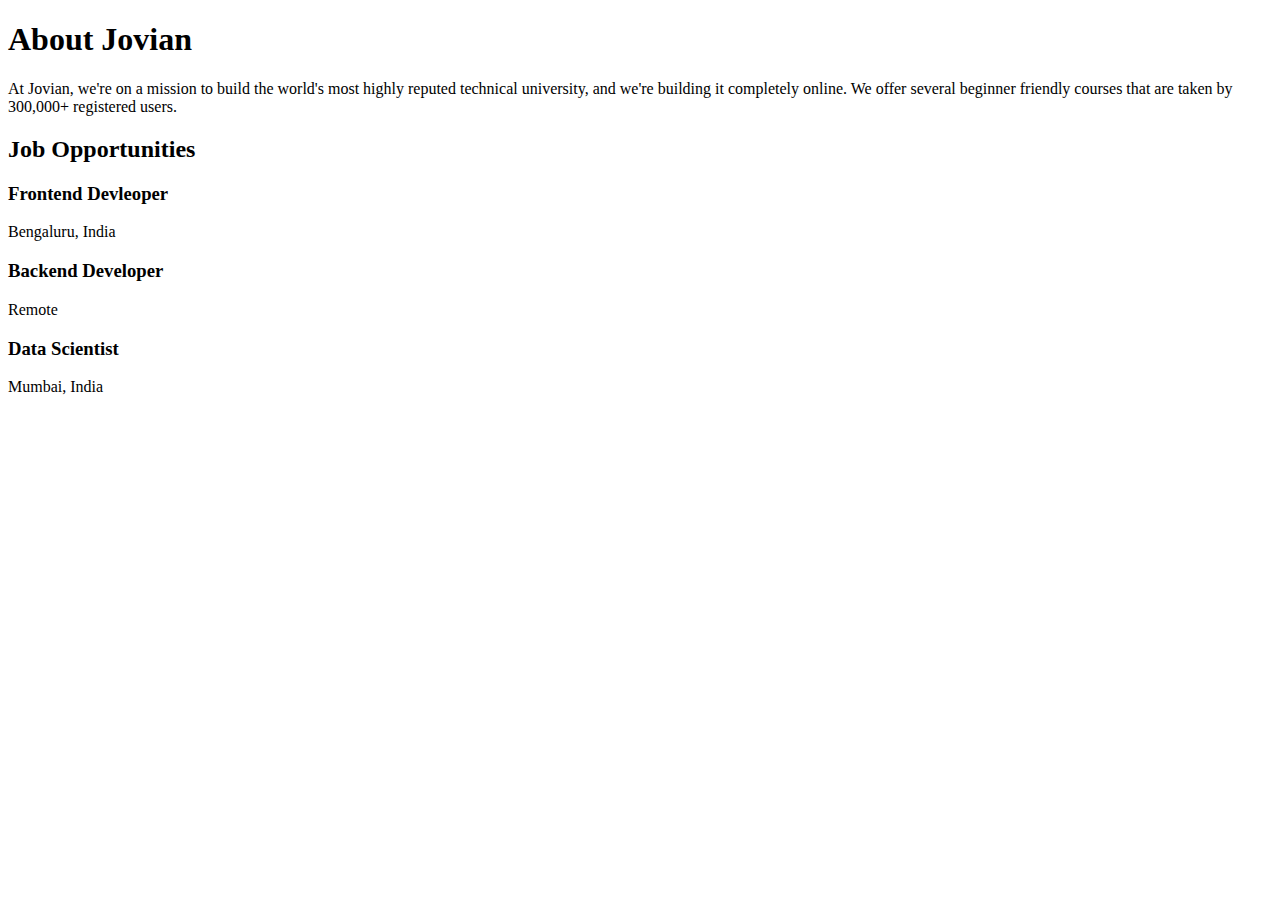
==== index.html @ d3e9a257 "40:11 on Video" ====
<!DOCTYPE html>
<html lang="en">

<head>
    <title>
        My First Web Page
    </title>

</head>

<body>
    <h1>About Jovian</h1>
    <p>At Jovian, we're on a mission to build
        the world's most highly reputed technical
        university, and we're building it completely
        online. We offer several beginner friendly
        courses that are taken by 300,000+ registered
        users.
    </p>
    <h2> Job Opportunities</h2>
    <div>
        <h3> Frontend Devleoper</h3>
        <span> Bengaluru, India</span>
    </div>
    <div>
        <h3> Backend Developer</h3>
        <span> Remote </span>
    </div>
    <div>
        <h3> Data Scientist</h3>
        <span> Mumbai, India</span>
    </div>
</body>

</html>
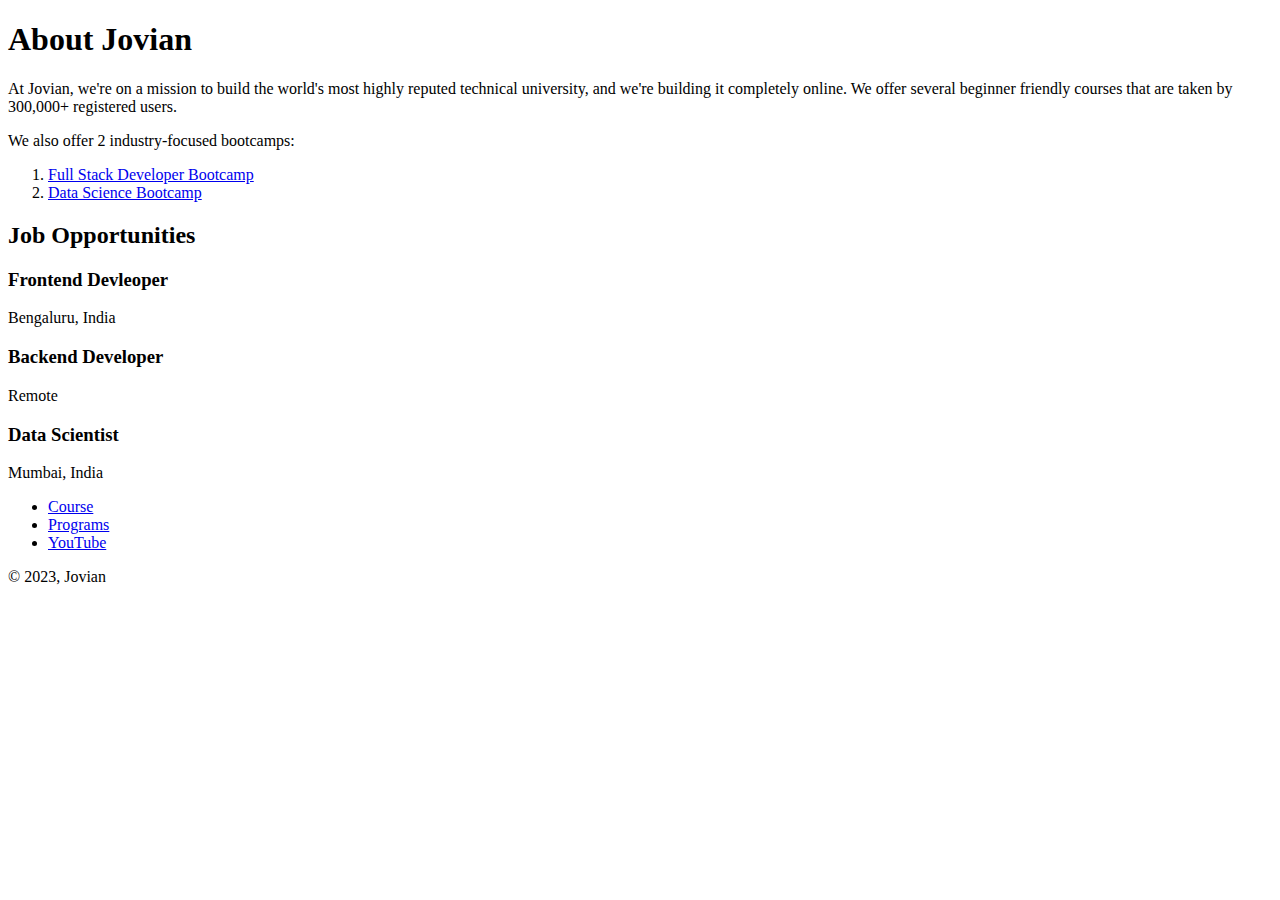
==== commit c2f26bc0: "49:58 on Video" ====
--- a/index.html
+++ b/index.html
@@ -17,6 +17,22 @@
         courses that are taken by 300,000+ registered
         users.
     </p>
+
+    <P>
+        We also offer 2 industry-focused bootcamps:
+        <ol>
+            <li> 
+                <a href="https://jovian.com/program/jovian-full-stack-developer-bootcamp">
+                Full Stack Developer Bootcamp
+                </a>
+            </li>
+            <li> 
+                <a href="https://jovian.com/learn/zero-to-data-analyst-bootcamp">
+                Data Science Bootcamp
+                </a>
+            </li>
+        </ol>
+    </P>
     <h2> Job Opportunities</h2>
     <div>
         <h3> Frontend Devleoper</h3>
@@ -30,6 +46,27 @@
         <h3> Data Scientist</h3>
         <span> Mumbai, India</span>
     </div>
+
+    <div>
+        <ul>
+            <li>
+                <a href="https://jovian.com/learn">
+                Course
+                </a>
+            </li>
+            <li>
+                <a href="https://jovian.com/learn">
+                Programs
+                </a>
+            </li>
+            <li>
+                <a href="https://jovian.com/learn">
+                YouTube
+                </a>
+            </li>
+        </ul>
+        <span> © 2023, Jovian</span>
+    </div>
 </body>
 
 </html>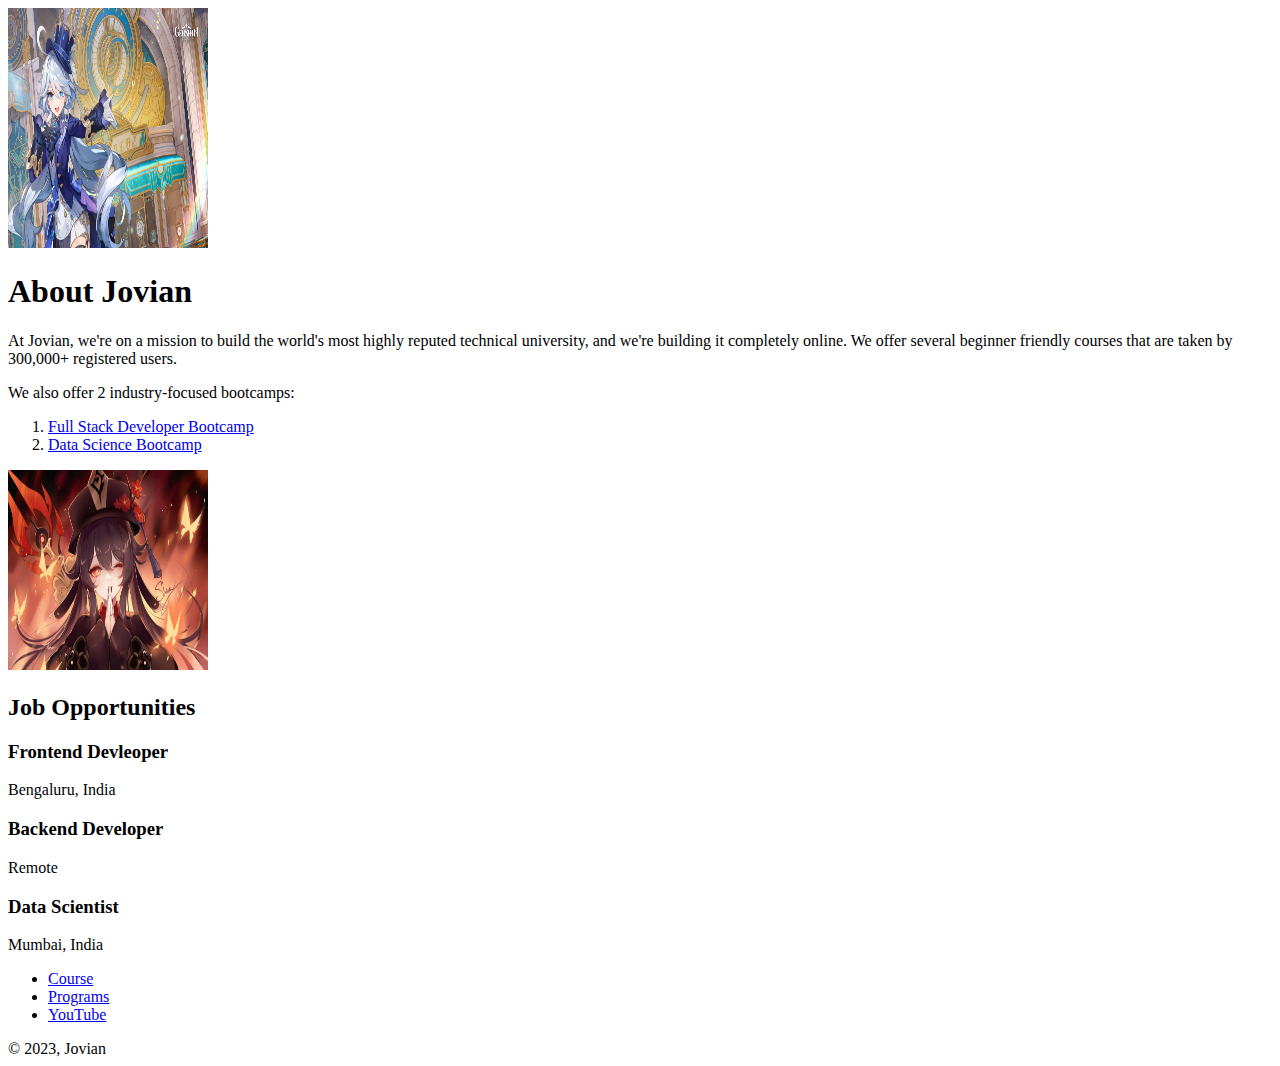
==== commit 592b44a3: "58min mark on video" ====
--- a/index.html
+++ b/index.html
@@ -9,6 +9,7 @@
 </head>
 
 <body>
+    <img src="furina.png" alt="Furina" width="200" height="240">
     <h1>About Jovian</h1>
     <p>At Jovian, we're on a mission to build
         the world's most highly reputed technical
@@ -20,19 +21,20 @@
 
     <P>
         We also offer 2 industry-focused bootcamps:
-        <ol>
-            <li> 
-                <a href="https://jovian.com/program/jovian-full-stack-developer-bootcamp">
+    <ol>
+        <li>
+            <a href="https://jovian.com/program/jovian-full-stack-developer-bootcamp">
                 Full Stack Developer Bootcamp
-                </a>
-            </li>
-            <li> 
-                <a href="https://jovian.com/learn/zero-to-data-analyst-bootcamp">
+            </a>
+        </li>
+        <li>
+            <a href="https://jovian.com/learn/zero-to-data-analyst-bootcamp">
                 Data Science Bootcamp
-                </a>
-            </li>
-        </ol>
+            </a>
+        </li>
+    </ol>
     </P>
+    <img src="hutao.png" alt="Hutao" width="200" height="200">
     <h2> Job Opportunities</h2>
     <div>
         <h3> Frontend Devleoper</h3>
@@ -50,18 +52,18 @@
     <div>
         <ul>
             <li>
-                <a href="https://jovian.com/learn">
-                Course
+                <a href="https://jovian.com/learn" target="_blank">
+                    Course
                 </a>
             </li>
             <li>
-                <a href="https://jovian.com/learn">
-                Programs
+                <a href="https://jovian.com/learn" target="_blank">
+                    Programs
                 </a>
             </li>
             <li>
-                <a href="https://jovian.com/learn">
-                YouTube
+                <a href="https://youtube.com/@jovianhq">
+                    YouTube
                 </a>
             </li>
         </ul>
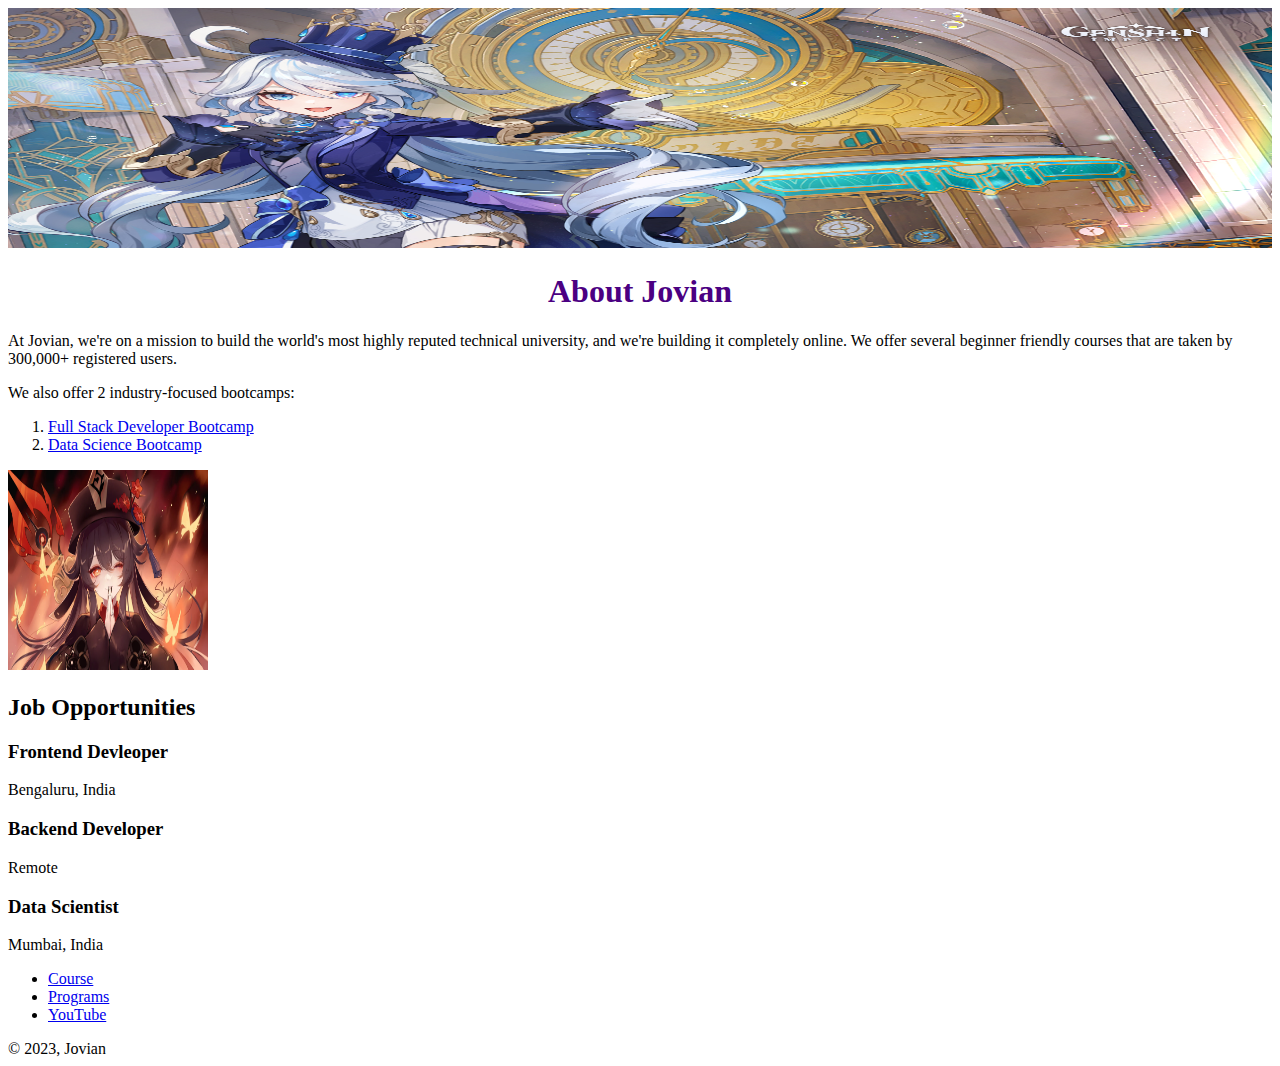
==== commit 77263ebf: "1hr 16min on Video" ====
--- a/index.html
+++ b/index.html
@@ -5,12 +5,15 @@
     <title>
         My First Web Page
     </title>
+    <link rel="stylesheet" href="style.css">
 
 </head>
 
 <body>
-    <img src="furina.png" alt="Furina" width="200" height="240">
-    <h1>About Jovian</h1>
+    <img id="furina" src="furina.png" alt="Furina" width="200" height="240">
+    <h1 style="text-align: center; color: indigo;">
+        About Jovian
+    </h1>
     <p>At Jovian, we're on a mission to build
         the world's most highly reputed technical
         university, and we're building it completely
@@ -38,15 +41,15 @@
     <h2> Job Opportunities</h2>
     <div>
         <h3> Frontend Devleoper</h3>
-        <span> Bengaluru, India</span>
+        <span class="Location"> Bengaluru, India</span>
     </div>
     <div>
         <h3> Backend Developer</h3>
-        <span> Remote </span>
+        <span class="Location"> Remote </span>
     </div>
     <div>
         <h3> Data Scientist</h3>
-        <span> Mumbai, India</span>
+        <span class="Location"> Mumbai, India</span>
     </div>
 
     <div>
--- a/style.css
+++ b/style.css
@@ -0,0 +1,12 @@
+h1{
+    text-align: center;
+    color: darkblue;
+}
+
+#furina {
+    width: 100%;
+}
+
+.location {
+    color: gray
+}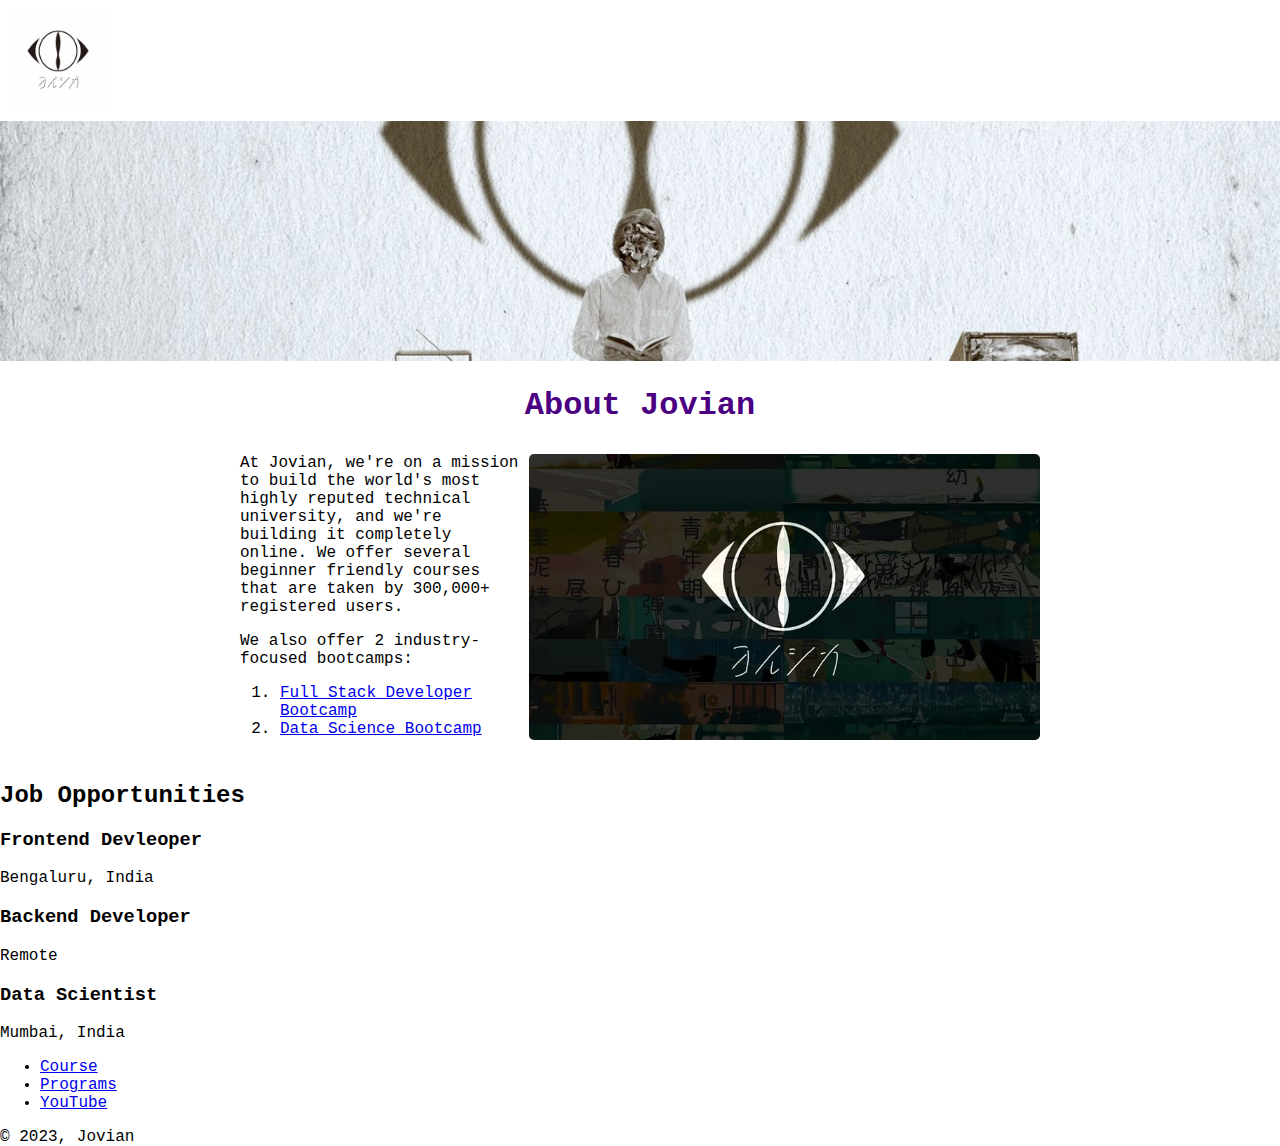
==== commit 4a660750: "1hr 50 min into videos" ====
--- a/index.html
+++ b/index.html
@@ -6,38 +6,49 @@
         My First Web Page
     </title>
     <link rel="stylesheet" href="style.css">
-
 </head>
 
 <body>
-    <img id="furina" src="furina.png" alt="Furina" width="200" height="240">
+    <div id="navbar">
+        <img id="logo" alt="logo" src="Yorushika_Logo.jpg">
+    </div>
+    <img id="banner" src="banner.jpg" alt="Furina" width="200" height="240">
     <h1 style="text-align: center; color: indigo;">
         About Jovian
     </h1>
-    <p>At Jovian, we're on a mission to build
-        the world's most highly reputed technical
-        university, and we're building it completely
-        online. We offer several beginner friendly
-        courses that are taken by 300,000+ registered
-        users.
-    </p>
 
-    <P>
-        We also offer 2 industry-focused bootcamps:
-    <ol>
-        <li>
-            <a href="https://jovian.com/program/jovian-full-stack-developer-bootcamp">
-                Full Stack Developer Bootcamp
-            </a>
-        </li>
-        <li>
-            <a href="https://jovian.com/learn/zero-to-data-analyst-bootcamp">
-                Data Science Bootcamp
-            </a>
-        </li>
-    </ol>
-    </P>
-    <img src="hutao.png" alt="Hutao" width="200" height="200">
+    <div id="about">
+        <div id="description">
+            <p style="margin-top: 0;">
+                At Jovian, we're on a mission to build
+                the world's most highly reputed technical
+                university, and we're building it completely
+                online. We offer several beginner friendly
+                courses that are taken by 300,000+ registered
+                users.
+            </p>
+
+            <P>
+                We also offer 2 industry-focused bootcamps:
+            <ol>
+                <li>
+                    <a href="https://jovian.com/program/jovian-full-stack-developer-bootcamp">
+                        Full Stack Developer Bootcamp
+                    </a>
+                </li>
+                <li>
+                    <a href="https://jovian.com/learn/zero-to-data-analyst-bootcamp">
+                        Data Science Bootcamp
+                    </a>
+                </li>
+            </ol>
+            </P>
+        </div>
+        <div id="team">
+            <img id="band-image" src="band.png" alt="Yorushika-Band">
+        </div>
+    </div>
+
     <h2> Job Opportunities</h2>
     <div>
         <h3> Frontend Devleoper</h3>
--- a/style.css
+++ b/style.css
@@ -1,12 +1,52 @@
+body{
+    margin: 0;
+    padding: 0;
+    font-family: 'Courier New', Courier, monospace
+}
+
+#navbar {
+    padding: 8px;
+    margin: 0;
+    
+}
+
+#logo{
+    height:100px;
+    width:100px;
+    margin: 0;
+}
+
 h1{
     text-align: center;
-    color: darkblue;
 }
 
-#furina {
+#banner {
+    width: 100%;
+    object-fit: cover;
+}
+
+#about {
+    display: flex;
+    max-width: 800px;
+    margin: 0 auto;
+    padding: 8px;
+}
+
+#description{
+    width: 50%;
+    padding-right: 8px;
+}
+
+#band{
+    width: 50%;
+}
+
+#band-image{
+    border-radius: 5px;
     width: 100%;
 }
 
 .location {
     color: gray
-}+}
+
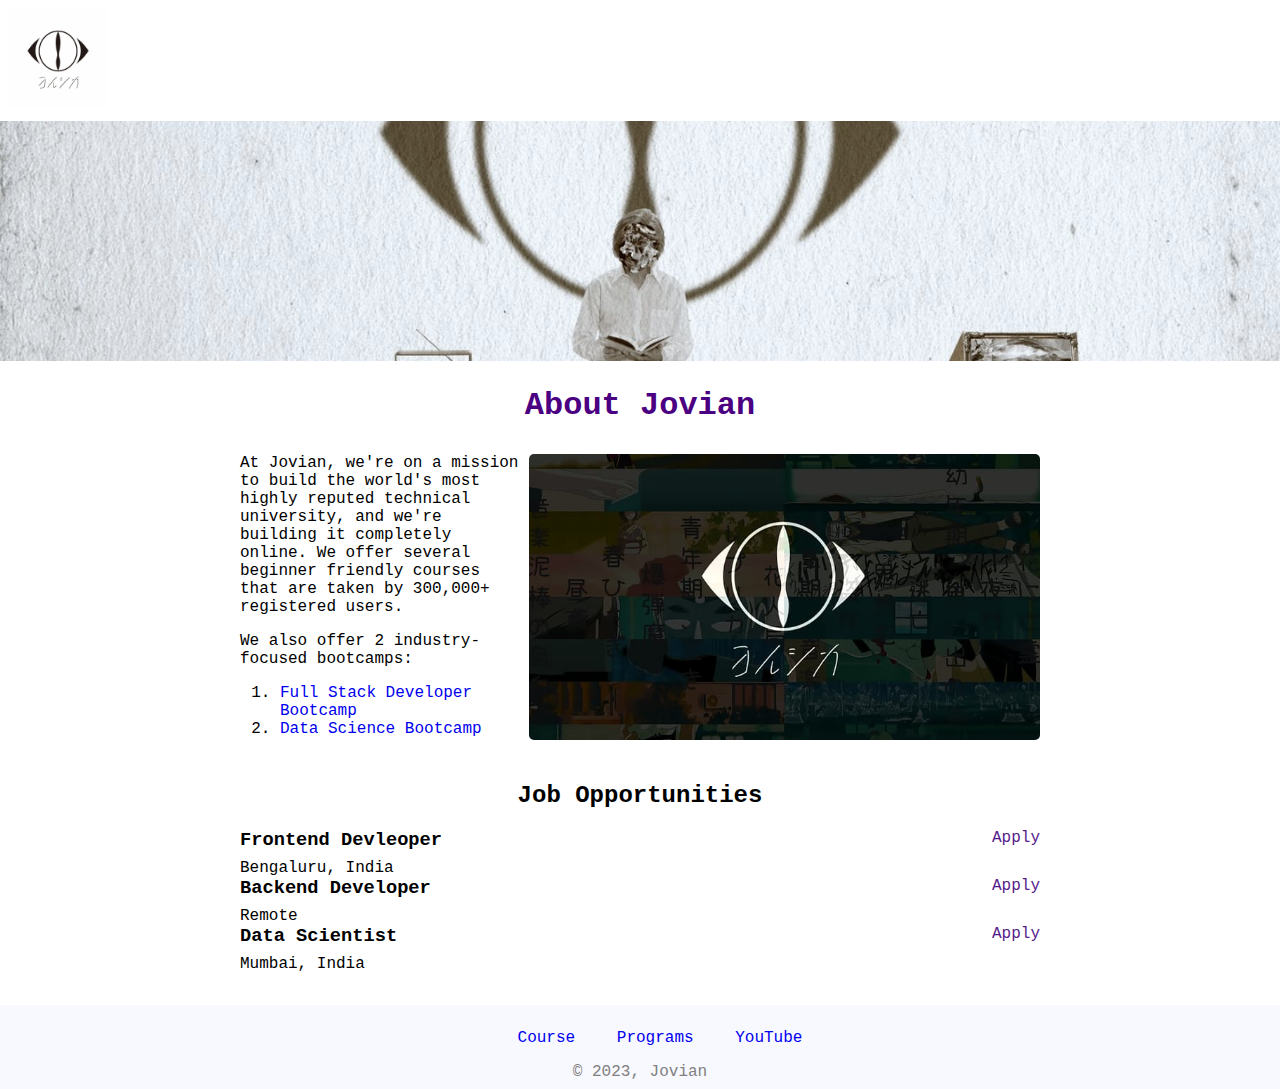
==== commit 063836d6: "2hr 20min mark" ====
--- a/index.html
+++ b/index.html
@@ -50,21 +50,26 @@
     </div>
 
     <h2> Job Opportunities</h2>
-    <div>
-        <h3> Frontend Devleoper</h3>
-        <span class="Location"> Bengaluru, India</span>
-    </div>
-    <div>
-        <h3> Backend Developer</h3>
-        <span class="Location"> Remote </span>
-    </div>
-    <div>
-        <h3> Data Scientist</h3>
-        <span class="Location"> Mumbai, India</span>
+    <div id="jobs">
+        <div>
+            <a href="" class="apply"> Apply </a>
+            <h3 class="job-role"> Frontend Devleoper</h3>
+            <div class="Location"> Bengaluru, India</div>
+        </div>
+        <div>
+            <a href="" class="apply"> Apply </a>
+            <h3 class="job-role"> Backend Developer</h3>
+            <div class="Location"> Remote </div>
+        </div>
+        <div>
+            <a href="" class="apply"> Apply </a>
+            <h3 class="job-role"> Data Scientist</h3>
+            <div class="Location"> Mumbai, India</div>
+        </div>
     </div>
 
-    <div>
-        <ul>
+    <div id="footer">
+        <ul id="footer-links">
             <li>
                 <a href="https://jovian.com/learn" target="_blank">
                     Course
@@ -81,7 +86,7 @@
                 </a>
             </li>
         </ul>
-        <span> © 2023, Jovian</span>
+        <span class="copyright"> © 2023, Jovian</span>
     </div>
 </body>
 
--- a/style.css
+++ b/style.css
@@ -2,6 +2,10 @@
     margin: 0;
     padding: 0;
     font-family: 'Courier New', Courier, monospace
+}
+
+a{
+    text-decoration: none;
 }
 
 #navbar {
@@ -47,6 +51,46 @@
 }
 
 .location {
-    color: gray
+    color: gray;
+    margin-bottom: 16px;
 }
 
+h2{
+    text-align: center;
+}
+
+#jobs{
+    max-width: 800px;
+    margin: 0 auto;
+    padding: 0 8px;
+}
+
+h3{
+    margin-top: 0;
+    margin-bottom: 8px;
+}
+
+.apply{
+    float: right;
+}
+
+#footer{
+    background-color: ghostwhite;
+    padding:8px;
+    margin-top: 32px;
+    text-align: center;
+}
+
+#footer-links{
+    list-style: none; 
+    text-align: center;
+}
+
+#footer-links li{
+    display: inline;
+    padding: 0 16px;
+}
+
+.copyright{
+    color: grey;
+}